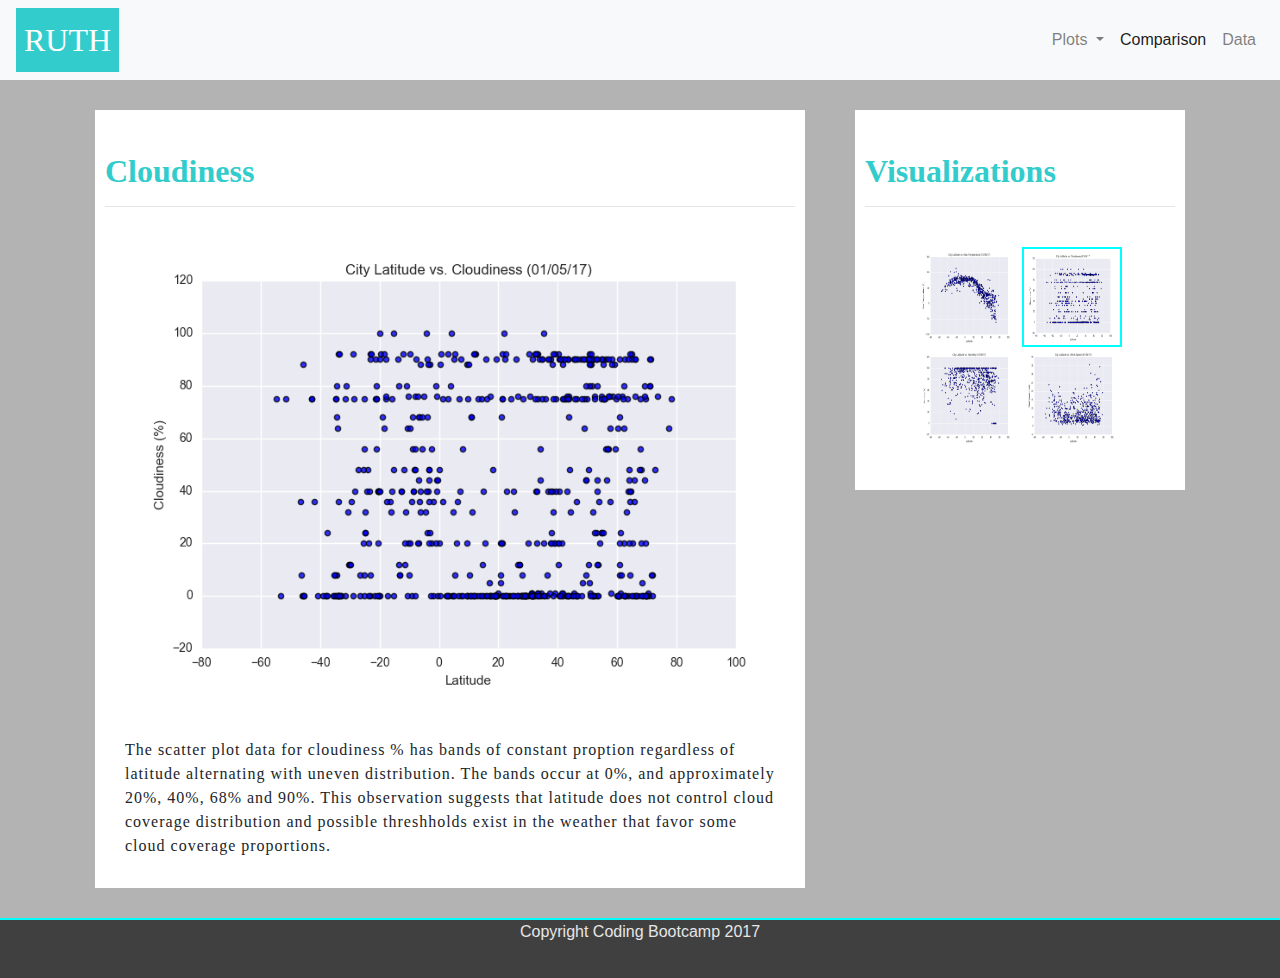
==== cloudiness.html @ 46091c21 "checkpoint" ====
<!DOCTYPE html>
<html lang="en-us">
<meta charset="utf-8">

<head>
	<title>Latitude</title>
	<link rel="stylesheet" href="https://stackpath.bootstrapcdn.com/bootstrap/4.3.1/css/bootstrap.min.css"
		integrity="sha384-ggOyR0iXCbMQv3Xipma34MD+dH/1fQ784/j6cY/iJTQUOhcWr7x9JvoRxT2MZw1T" crossorigin="anonymous">
	<link rel="stylesheet"  href="cloudiness.css">
</head>

<body>

	<nav class="navbar navbar-expand-lg navbar-light bg-light">
		<a class="navbar-brand" href="index.html">RUTH</a>
		<button class="navbar-toggler" type="button" data-toggle="collapse" data-target="#navbarSupportedContent"
			aria-controls="navbarSupportedContent" aria-expanded="false" aria-label="Toggle navigation">
			<span class="navbar-toggler-icon"></span>
		</button>

		<div class="collapse navbar-collapse" id="navbarSupportedContent">
			<ul class="navbar-nav ml-auto">
				<li class="nav-item dropdown">
					<a class="nav-link dropdown-toggle" href="#" id="navbarDropdown" role="button" data-toggle="dropdown"
						aria-haspopup="true" aria-expanded="false">
						Plots
					</a>
					<div class="dropdown-menu" aria-labelledby="navbarDropdown">
						<a class="dropdown-item" href="/maxTemp.html">Max Temp</a>
						<a class="dropdown-item" href="/windSpeed.html">Wind Speed</a>
						<a class="dropdown-item" href="/humidity.html">Humidity</a>
						<a class="dropdown-item" href="/cloudiness.html">Cloudiness</a>
					</div>
				</li>
				<li class="nav-item active">
					<a class="nav-link" href="comparison.html">Comparison </a>
				</li>
				<li class="nav-item">
					<a class="nav-link" href="Data.html">Data</a>
				</li>
			</ul>

		</div>
    </nav>
    <div class="container">
            <div class="row">
    
                <div class="col-md-8 col-xs-6 summary">
                    <div class="contentwrapper">
    
                        <h2> Cloudiness </h2>
                        <hr>
                      <div class="dock">
                            <img class="cloudiness img-fluid" src="assets/cloudiness.png">
                            <p>The scatter plot data for cloudiness % has bands of constant proption regardless of latitude
                                alternating with uneven distribution.  The bands occur at 0%, and approximately 20%, 40%, 68% and 90%.
                                This observation suggests that latitude does not control cloud coverage distribution and 
                                possible threshholds exist in the weather that favor some cloud coverage proportions.
			
                            </p>
                        </div>
                    </div>
                </div>
                <div class="col-md-4 col-xs-12 visual">
	             <div id="visual" class="contentwrapper">
                        <h2> Visualizations </h2>
                        <hr>
						<div  class = "image">
							<img class="general" src="assets/temperature.png">
							<img id = "box"class="general" src="assets/cloudiness.png">
							<br/>
                            <img class="general" src="assets/humidity.png">
                            <img class="general" src="assets/windspeed.png">
                        </div>
                    </div>
                </div>
            </div>
        </div>
    
        <div></div>

    <footer> Copyright Coding Bootcamp 2017 </footer>

	<script src="https://code.jquery.com/jquery-3.3.1.slim.min.js"
		integrity="sha384-q8i/X+965DzO0rT7abK41JStQIAqVgRVzpbzo5smXKp4YfRvH+8abtTE1Pi6jizo"
		crossorigin="anonymous"></script>
	<script src="https://cdnjs.cloudflare.com/ajax/libs/popper.js/1.14.7/umd/popper.min.js"
		integrity="sha384-UO2eT0CpHqdSJQ6hJty5KVphtPhzWj9WO1clHTMGa3JDZwrnQq4sF86dIHNDz0W1"
		crossorigin="anonymous"></script>
	<script src="https://stackpath.bootstrapcdn.com/bootstrap/4.3.1/js/bootstrap.min.js"
		integrity="sha384-JjSmVgyd0p3pXB1rRibZUAYoIIy6OrQ6VrjIEaFf/nJGzIxFDsf4x0xIM+B07jRM"
		crossorigin="anonymous"></script>
</body>

</html>
---- cloudiness.css ----
.navbar-light .navbar-brand {
    color: white;
    font-family: 'Times New Roman', Times, serif;
    background-color: #3cc;
    font-size: 32px;
    padding: 8px;
  }

  .contentwrapper {
    background-color: white;
    margin: 30px 10px;
    padding: 10px;
  }
  
#visual{
  height: 380px;
  }
  h2 {
    margin-top: 32px;
    font-family: 'Times New Roman', Times, serif;
    font-weight: 800;
    color: #33cccc; 
  }
  
  h3 {
    margin-top:32px;
    font-family: 'Times New Roman', Times, serif;
    font-display: strong;
    color: #33cccc;
  }
  p{margin:20px;
    font-family: Georgia, 'Times New Roman', Times, serif;
    letter-spacing: 1px;
  }
  body{
    background-color: #b3b3b3;
  }
  .nav li{
    display: inline;
  }
  .dock{
    margin-top:15px;
    height:auto;
    width:auto;
    max-height:100%;
    max-width:100%;
  }

  .image{
    text-align:center;
    margin-top: 40px;
}
  .cloudiness{
    float:center;
    margin:10px;
   
  
  }
  .general{
    display: inline;
    height:100px;
    width:100px;
    }
  #box{
    border:2px solid aqua;
  }

  
  footer{
    border-top: 2px solid aqua;
    background-color: #404040;
    text-align:center;
    color:#e6e6e6;
    margin:none;
    height:60px;
  }
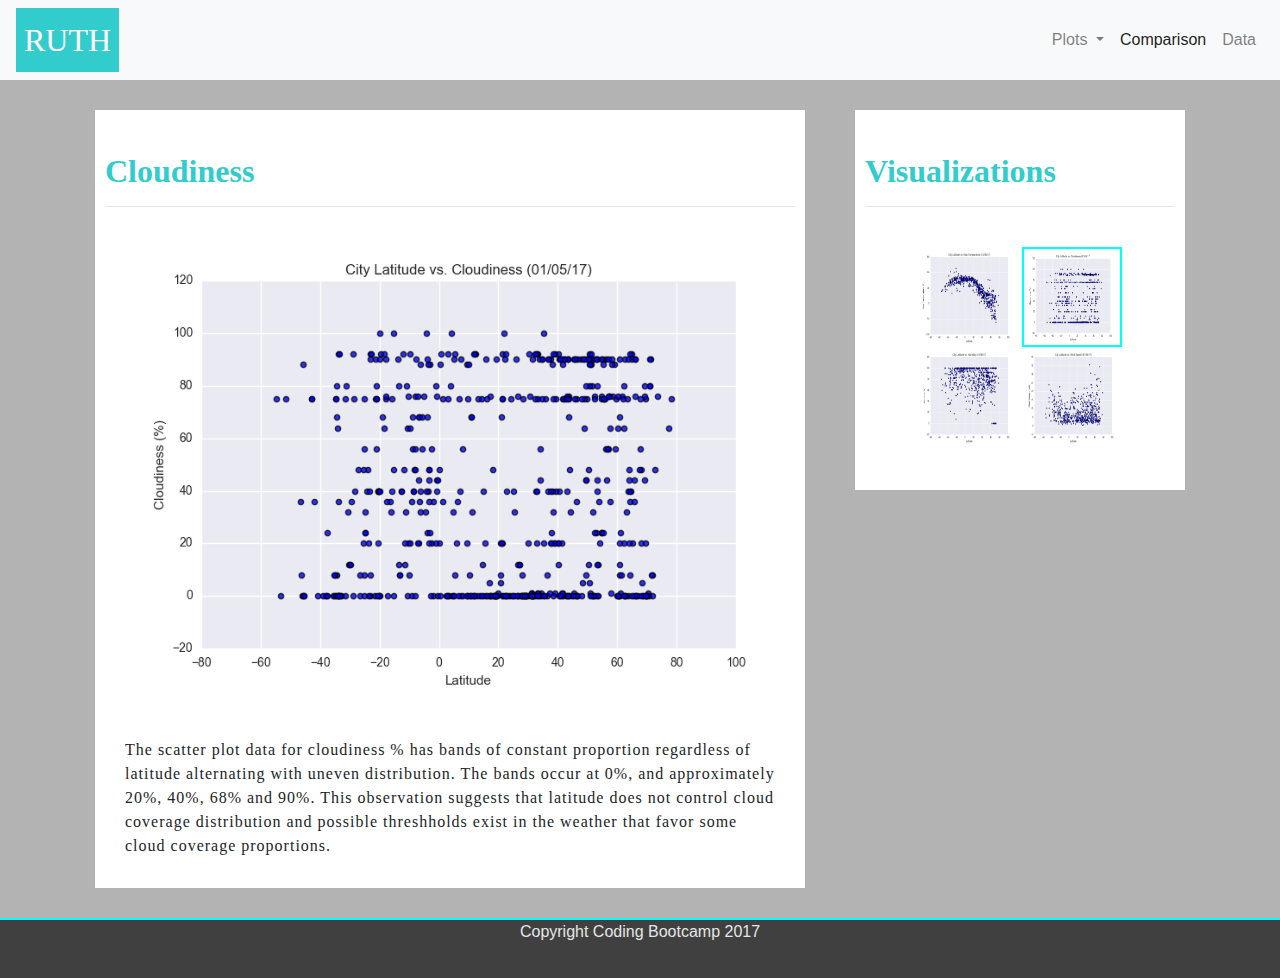
==== commit af92af61: "Add files via upload" ====
--- a/cloudiness.html
+++ b/cloudiness.html
@@ -1,95 +1,95 @@
-<!DOCTYPE html>
-<html lang="en-us">
-<meta charset="utf-8">
-
-<head>
-	<title>Latitude</title>
-	<link rel="stylesheet" href="https://stackpath.bootstrapcdn.com/bootstrap/4.3.1/css/bootstrap.min.css"
-		integrity="sha384-ggOyR0iXCbMQv3Xipma34MD+dH/1fQ784/j6cY/iJTQUOhcWr7x9JvoRxT2MZw1T" crossorigin="anonymous">
-	<link rel="stylesheet"  href="cloudiness.css">
-</head>
-
-<body>
-
-	<nav class="navbar navbar-expand-lg navbar-light bg-light">
-		<a class="navbar-brand" href="index.html">RUTH</a>
-		<button class="navbar-toggler" type="button" data-toggle="collapse" data-target="#navbarSupportedContent"
-			aria-controls="navbarSupportedContent" aria-expanded="false" aria-label="Toggle navigation">
-			<span class="navbar-toggler-icon"></span>
-		</button>
-
-		<div class="collapse navbar-collapse" id="navbarSupportedContent">
-			<ul class="navbar-nav ml-auto">
-				<li class="nav-item dropdown">
-					<a class="nav-link dropdown-toggle" href="#" id="navbarDropdown" role="button" data-toggle="dropdown"
-						aria-haspopup="true" aria-expanded="false">
-						Plots
-					</a>
-					<div class="dropdown-menu" aria-labelledby="navbarDropdown">
-						<a class="dropdown-item" href="/maxTemp.html">Max Temp</a>
-						<a class="dropdown-item" href="/windSpeed.html">Wind Speed</a>
-						<a class="dropdown-item" href="/humidity.html">Humidity</a>
-						<a class="dropdown-item" href="/cloudiness.html">Cloudiness</a>
-					</div>
-				</li>
-				<li class="nav-item active">
-					<a class="nav-link" href="comparison.html">Comparison </a>
-				</li>
-				<li class="nav-item">
-					<a class="nav-link" href="Data.html">Data</a>
-				</li>
-			</ul>
-
-		</div>
-    </nav>
-    <div class="container">
-            <div class="row">
-    
-                <div class="col-md-8 col-xs-6 summary">
-                    <div class="contentwrapper">
-    
-                        <h2> Cloudiness </h2>
-                        <hr>
-                      <div class="dock">
-                            <img class="cloudiness img-fluid" src="assets/cloudiness.png">
-                            <p>The scatter plot data for cloudiness % has bands of constant proption regardless of latitude
-                                alternating with uneven distribution.  The bands occur at 0%, and approximately 20%, 40%, 68% and 90%.
-                                This observation suggests that latitude does not control cloud coverage distribution and 
-                                possible threshholds exist in the weather that favor some cloud coverage proportions.
-			
-                            </p>
-                        </div>
-                    </div>
-                </div>
-                <div class="col-md-4 col-xs-12 visual">
-	             <div id="visual" class="contentwrapper">
-                        <h2> Visualizations </h2>
-                        <hr>
-						<div  class = "image">
-							<img class="general" src="assets/temperature.png">
-							<img id = "box"class="general" src="assets/cloudiness.png">
-							<br/>
-                            <img class="general" src="assets/humidity.png">
-                            <img class="general" src="assets/windspeed.png">
-                        </div>
-                    </div>
-                </div>
-            </div>
-        </div>
-    
-        <div></div>
-
-    <footer> Copyright Coding Bootcamp 2017 </footer>
-
-	<script src="https://code.jquery.com/jquery-3.3.1.slim.min.js"
-		integrity="sha384-q8i/X+965DzO0rT7abK41JStQIAqVgRVzpbzo5smXKp4YfRvH+8abtTE1Pi6jizo"
-		crossorigin="anonymous"></script>
-	<script src="https://cdnjs.cloudflare.com/ajax/libs/popper.js/1.14.7/umd/popper.min.js"
-		integrity="sha384-UO2eT0CpHqdSJQ6hJty5KVphtPhzWj9WO1clHTMGa3JDZwrnQq4sF86dIHNDz0W1"
-		crossorigin="anonymous"></script>
-	<script src="https://stackpath.bootstrapcdn.com/bootstrap/4.3.1/js/bootstrap.min.js"
-		integrity="sha384-JjSmVgyd0p3pXB1rRibZUAYoIIy6OrQ6VrjIEaFf/nJGzIxFDsf4x0xIM+B07jRM"
-		crossorigin="anonymous"></script>
-</body>
-
+<!DOCTYPE html>
+<html lang="en-us">
+<meta charset="utf-8">
+
+<head>
+	<title>Latitude</title>
+	<link rel="stylesheet" href="https://stackpath.bootstrapcdn.com/bootstrap/4.3.1/css/bootstrap.min.css"
+		integrity="sha384-ggOyR0iXCbMQv3Xipma34MD+dH/1fQ784/j6cY/iJTQUOhcWr7x9JvoRxT2MZw1T" crossorigin="anonymous">
+	<link rel="stylesheet"  href="cloudiness.css">
+</head>
+
+<body>
+
+	<nav class="navbar navbar-expand-lg navbar-light bg-light">
+		<a class="navbar-brand" href="index.html">RUTH</a>
+		<button class="navbar-toggler" type="button" data-toggle="collapse" data-target="#navbarSupportedContent"
+			aria-controls="navbarSupportedContent" aria-expanded="false" aria-label="Toggle navigation">
+			<span class="navbar-toggler-icon"></span>
+		</button>
+
+		<div class="collapse navbar-collapse" id="navbarSupportedContent">
+			<ul class="navbar-nav ml-auto">
+				<li class="nav-item dropdown">
+					<a class="nav-link dropdown-toggle" href="#" id="navbarDropdown" role="button" data-toggle="dropdown"
+						aria-haspopup="true" aria-expanded="false">
+						Plots
+					</a>
+					<div class="dropdown-menu" aria-labelledby="navbarDropdown">
+						<a class="dropdown-item" href="/maxTemp.html">Max Temp</a>
+						<a class="dropdown-item" href="/windSpeed.html">Wind Speed</a>
+						<a class="dropdown-item" href="/humidity.html">Humidity</a>
+						<a class="dropdown-item" href="/cloudiness.html">Cloudiness</a>
+					</div>
+				</li>
+				<li class="nav-item active">
+					<a class="nav-link" href="comparison.html">Comparison </a>
+				</li>
+				<li class="nav-item">
+					<a class="nav-link" href="Data.html">Data</a>
+				</li>
+			</ul>
+
+		</div>
+    </nav>
+    <div class="container">
+            <div class="row">
+    
+                <div class="col-md-8 col-xs-6 summary">
+                    <div class="contentwrapper">
+    
+                        <h2> Cloudiness </h2>
+                        <hr>
+                      <div class="dock">
+                            <img class="cloudiness img-fluid" src="assets/cloudiness.png">
+                            <p>The scatter plot data for cloudiness % has bands of constant proportion regardless of latitude
+                                alternating with uneven distribution.  The bands occur at 0%, and approximately 20%, 40%, 68% and 90%.
+                                This observation suggests that latitude does not control cloud coverage distribution and 
+                                possible threshholds exist in the weather that favor some cloud coverage proportions.
+			
+                            </p>
+                        </div>
+                    </div>
+                </div>
+                <div class="col-md-4 col-xs-12 visual">
+	             <div id="visual" class="contentwrapper">
+                        <h2> Visualizations </h2>
+                        <hr>
+						<div  class = "image">
+							<img class="general" src="assets/temperature.png">
+							<img id = "box"class="general" src="assets/cloudiness.png">
+							<br/>
+                            <img class="general" src="assets/humidity.png">
+                            <img class="general" src="assets/windspeed.png">
+                        </div>
+                    </div>
+                </div>
+            </div>
+        </div>
+    
+        <div></div>
+
+    <footer> Copyright Coding Bootcamp 2017 </footer>
+
+	<script src="https://code.jquery.com/jquery-3.3.1.slim.min.js"
+		integrity="sha384-q8i/X+965DzO0rT7abK41JStQIAqVgRVzpbzo5smXKp4YfRvH+8abtTE1Pi6jizo"
+		crossorigin="anonymous"></script>
+	<script src="https://cdnjs.cloudflare.com/ajax/libs/popper.js/1.14.7/umd/popper.min.js"
+		integrity="sha384-UO2eT0CpHqdSJQ6hJty5KVphtPhzWj9WO1clHTMGa3JDZwrnQq4sF86dIHNDz0W1"
+		crossorigin="anonymous"></script>
+	<script src="https://stackpath.bootstrapcdn.com/bootstrap/4.3.1/js/bootstrap.min.js"
+		integrity="sha384-JjSmVgyd0p3pXB1rRibZUAYoIIy6OrQ6VrjIEaFf/nJGzIxFDsf4x0xIM+B07jRM"
+		crossorigin="anonymous"></script>
+</body>
+
 </html>